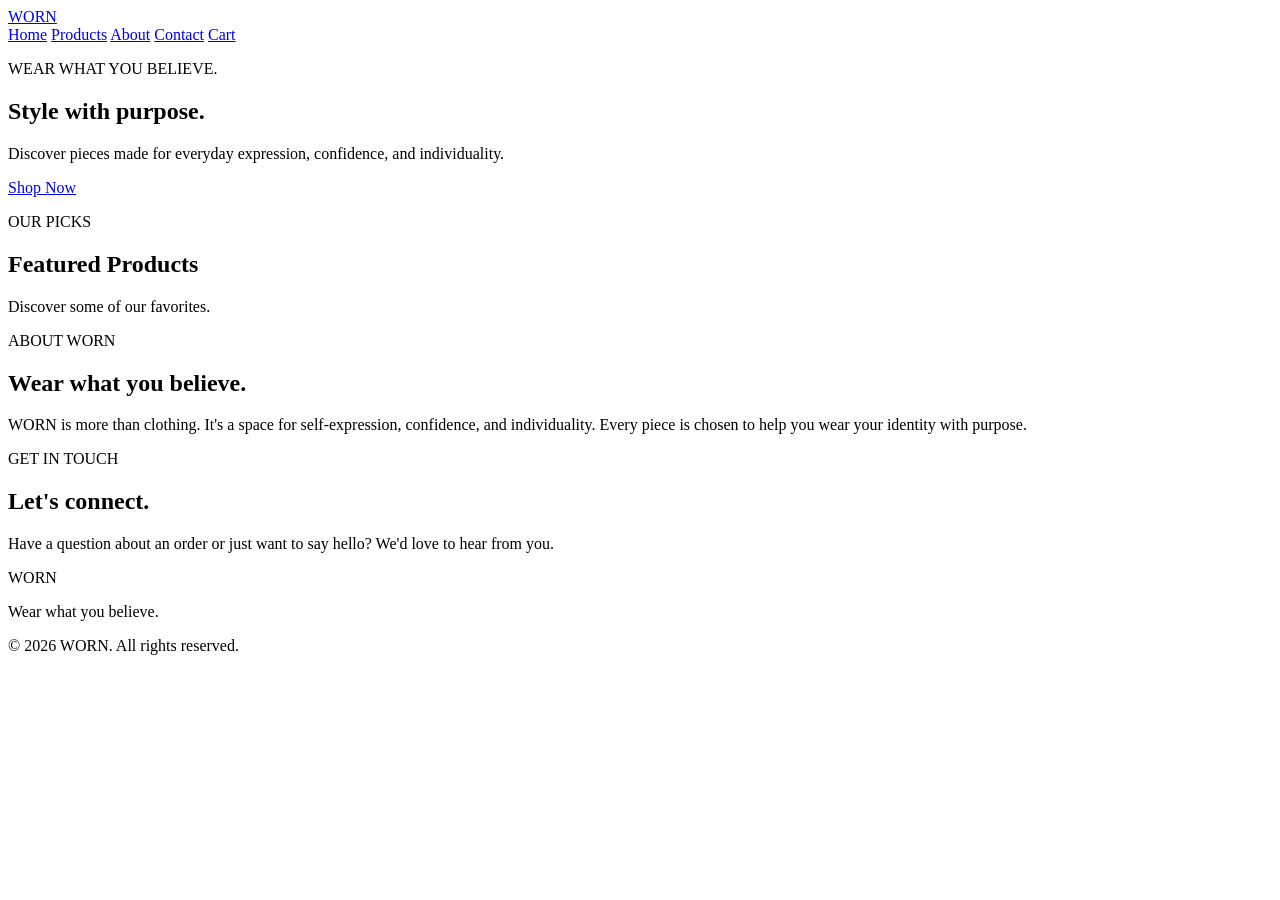
==== index.html @ 9733e0d6 "Build homepage structure" ====
<!DOCTYPE html>
<html lang="en">
<head>
    <meta charset="UTF-8">
    <meta name="viewport" content="width=device-width, initial-scale=1.0">
    <title>WORN</title>
</head>
<body>
    
    <!-- Nav bar -->
     <nav>
        <a href="index.html">WORN</a>

        <div>
            <a href="index.html">Home</a>
            <a href="products.html">Products</a>
            <a href="#about">About</a>
            <a href="#contact">Contact</a>
            <a href="cart.html">Cart</a>
        </div>
     </nav>

     <!-- intro -->
      <section class="hero">
        <div class="hero-content">
            <p>WEAR WHAT YOU BELIEVE.</p>
            <h1>Style with purpose.</h1>
            <p>Discover pieces made for everyday expression, confidence, and individuality.</p>
            <a href="products.html">Shop Now</a>
        </div>
      </section>

      <!-- featured products -->
       <section class="featured-products">
        <div class="section-heading">
            <p>OUR PICKS</p>
            <h2>Featured Products</h2>
            <p>Discover some of our favorites.</p>
        </div>

        <div id="featured-products-container">
            <!-- js works here -->
        </div>
       </section>

       <!-- about -->
        <section id="about" class="about">
            <div class="about-content">
                <p>ABOUT WORN</p>
                <h2>Wear what you believe.</h2>
                <p>
                    WORN is more than clothing. It's a space for self-expression, confidence, and individuality.
                     Every piece is chosen to help you wear your identity with purpose.
                </p>
            </div>
        </section>

        <!-- Contact info -->
         <section id="contact" class="contact">
            <div class="contact-info">
                <p>GET IN TOUCH</p>
                <h2>Let's connect.</h2>
                <p>
                    Have a question about an order or just want to say hello?
                    We'd love to hear from you.
                </p>
            </div>
         </section>

         <!-- footer -->
          <footer>
            <p>WORN</p>
            <p>Wear what you believe.</p>
            <p>&copy; 2026 WORN. All rights reserved.</p>
          </footer>
</body>
</html>
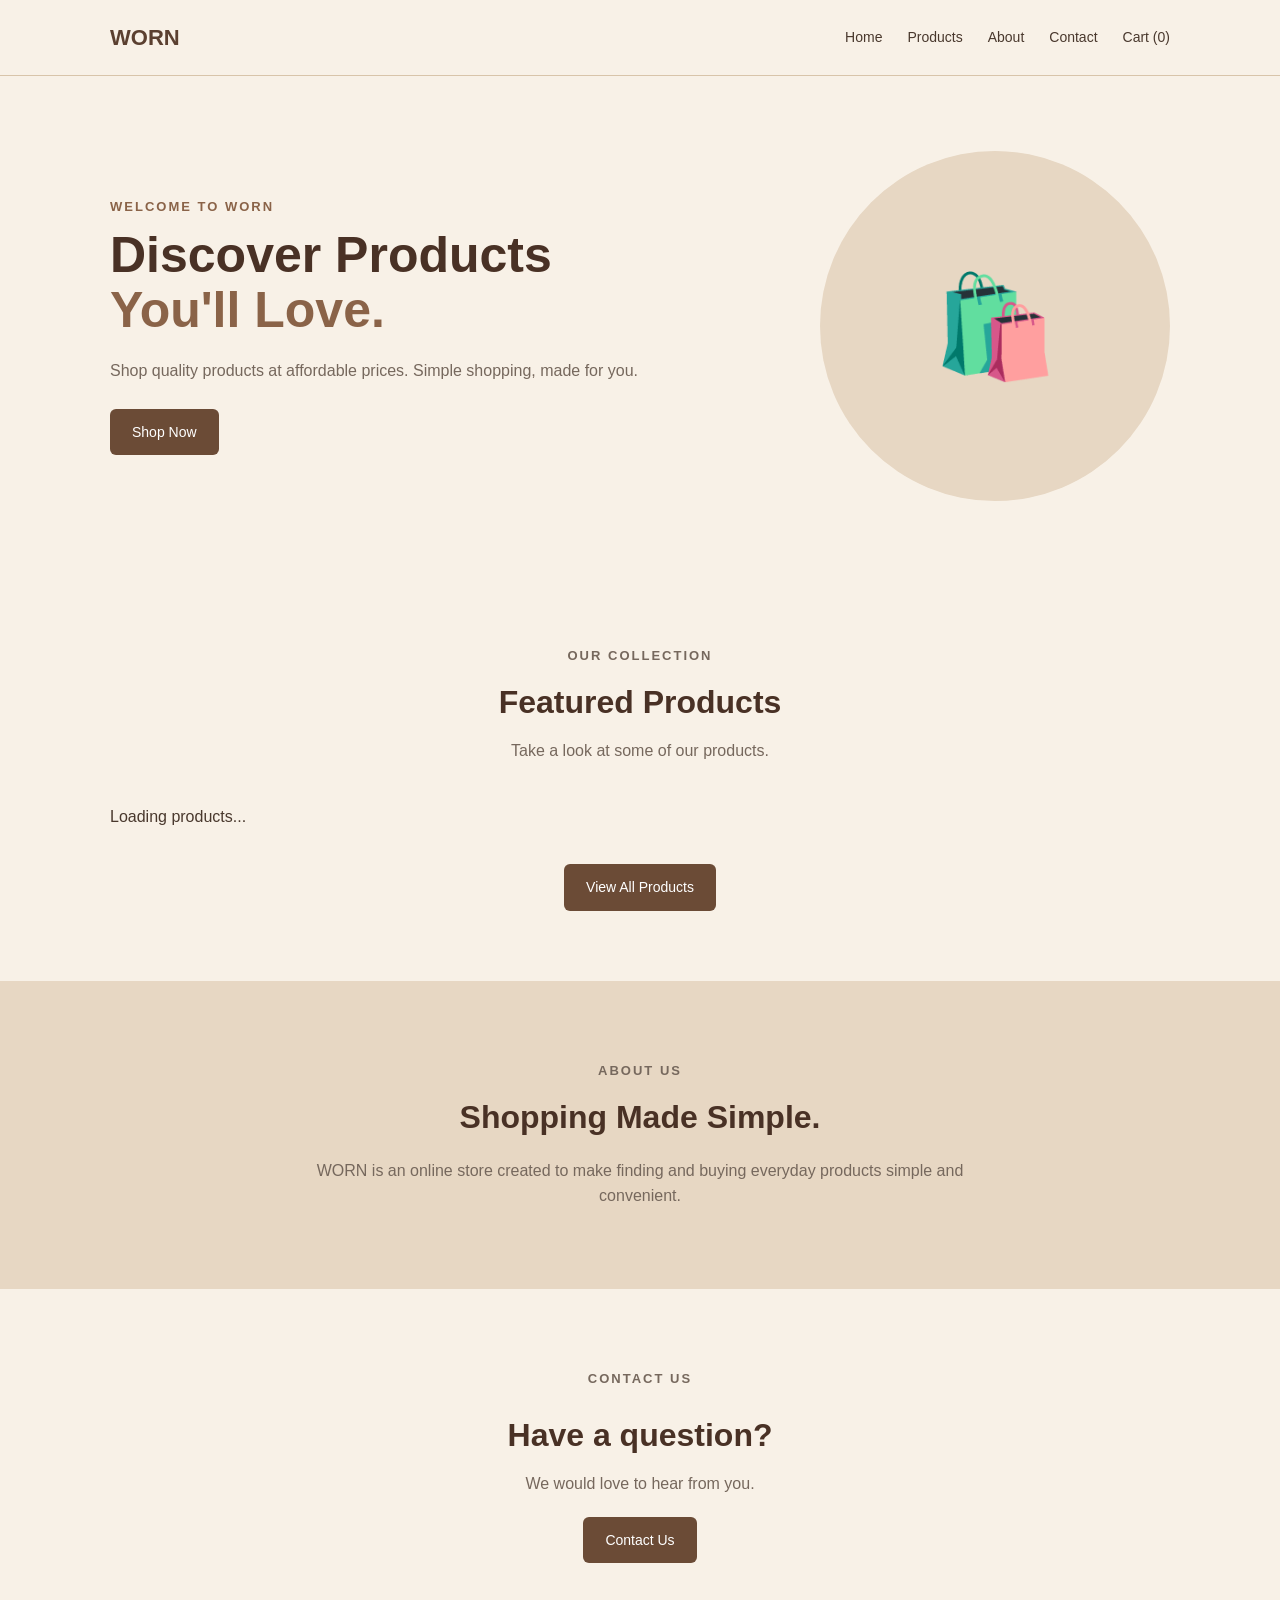
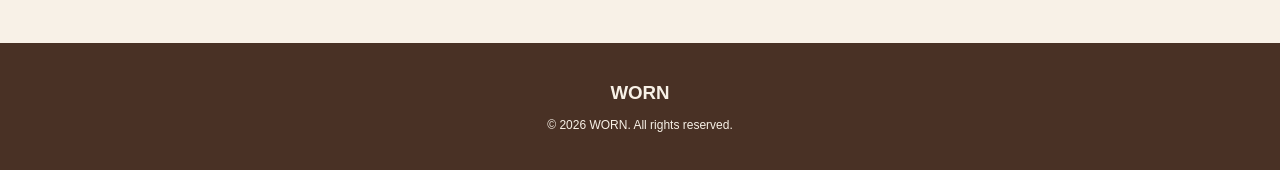
==== commit 3d5c6302: "project" ====
--- a/index.html
+++ b/index.html
@@ -1,77 +1,180 @@
+<!-- homepage -->
 <!DOCTYPE html>
 <html lang="en">
+
 <head>
     <meta charset="UTF-8">
     <meta name="viewport" content="width=device-width, initial-scale=1.0">
-    <title>WORN</title>
+
+    <title>WORN| Home</title>
+
+    <!-- This is the small icon shown in the browser tab -->
+    <link rel="icon" href="images/logo.png">
+
+    <!-- Our CSS file -->
+    <link rel="stylesheet" href="css/style.css">
 </head>
+
 <body>
-    
-    <!-- Nav bar -->
-     <nav>
-        <a href="index.html">WORN</a>
 
-        <div>
-            <a href="index.html">Home</a>
-            <a href="products.html">Products</a>
-            <a href="#about">About</a>
-            <a href="#contact">Contact</a>
-            <a href="cart.html">Cart</a>
-        </div>
-     </nav>
+    <!-- ================= NAVIGATION ================= -->
 
-     <!-- intro -->
-      <section class="hero">
-        <div class="hero-content">
-            <p>WEAR WHAT YOU BELIEVE.</p>
-            <h1>Style with purpose.</h1>
-            <p>Discover pieces made for everyday expression, confidence, and individuality.</p>
-            <a href="products.html">Shop Now</a>
-        </div>
-      </section>
+    <header>
+        <nav class="navbar">
 
-      <!-- featured products -->
-       <section class="featured-products">
-        <div class="section-heading">
-            <p>OUR PICKS</p>
-            <h2>Featured Products</h2>
-            <p>Discover some of our favorites.</p>
+            <!-- Website logo -->
+            <a href="index.html" class="logo">
+                WORN
+            </a>
+
+            <!-- Navigation links -->
+            <div class="nav-links">
+
+                <a href="index.html">Home</a>
+
+                <a href="products.html">Products</a>
+
+                <a href="#about">About</a>
+
+                <a href="#contact">Contact</a>
+
+                <a href="cart.html">
+                    Cart (<span id="cart-count">0</span>)
+                </a>
+
+            </div>
+
+        </nav>
+    </header>
+
+
+    <!-- ================= HERO SECTION ================= -->
+
+    <section class="hero">
+
+        <div class="hero-text">
+
+            <p class="small-text">WELCOME TO WORN</p>
+
+            <h1>
+                Discover Products
+                <span>You'll Love.</span>
+            </h1>
+
+            <p>
+                Shop quality products at affordable prices.
+                Simple shopping, made for you.
+            </p>
+
+            <!-- This button takes the user to the products page -->
+            <a href="products.html" class="button">
+                Shop Now
+            </a>
+
         </div>
 
-        <div id="featured-products-container">
-            <!-- js works here -->
+
+        <!-- Simple hero visual instead of downloading a photo -->
+        <div class="hero-box">
+            <div class="shopping-icon">
+                🛍️
+            </div>
         </div>
-       </section>
 
-       <!-- about -->
-        <section id="about" class="about">
-            <div class="about-content">
-                <p>ABOUT WORN</p>
-                <h2>Wear what you believe.</h2>
-                <p>
-                    WORN is more than clothing. It's a space for self-expression, confidence, and individuality.
-                     Every piece is chosen to help you wear your identity with purpose.
-                </p>
-            </div>
-        </section>
+    </section>
 
-        <!-- Contact info -->
-         <section id="contact" class="contact">
-            <div class="contact-info">
-                <p>GET IN TOUCH</p>
-                <h2>Let's connect.</h2>
-                <p>
-                    Have a question about an order or just want to say hello?
-                    We'd love to hear from you.
-                </p>
-            </div>
-         </section>
 
-         <!-- footer -->
-          <footer>
-            <p>WORN</p>
-            <p>Wear what you believe.</p>
-            <p>&copy; 2026 WORN. All rights reserved.</p>
-          </footer>
+    <!-- ================= FEATURED PRODUCTS ================= -->
+
+    <section class="section">
+
+        <div class="section-title">
+
+            <p class="small-text">OUR COLLECTION</p>
+
+            <h2>Featured Products</h2>
+
+            <p>
+                Take a look at some of our products.
+            </p>
+
+        </div>
+
+
+        <!-- JavaScript will put products inside this div -->
+        <div id="featured-products" class="product-grid">
+
+            <p>Loading products...</p>
+
+        </div>
+
+
+        <div class="center">
+
+            <a href="products.html" class="button">
+                View All Products
+            </a>
+
+        </div>
+
+    </section>
+
+
+    <!-- ================= ABOUT ================= -->
+
+    <section id="about" class="about-section">
+
+        <div class="about-content">
+
+            <p class="small-text">ABOUT US</p>
+
+            <h2>Shopping Made Simple.</h2>
+
+            <p>
+                WORN is an online store created to make
+                finding and buying everyday products simple
+                and convenient.
+            </p>
+
+        </div>
+
+    </section>
+
+
+    <!-- ================= CONTACT ================= -->
+
+    <section id="contact" class="contact-section">
+
+        <p class="small-text">CONTACT US</p>
+
+        <h2>Have a question?</h2>
+
+        <p>
+            We would love to hear from you.
+        </p>
+
+        <a href="mailto:worn@example.com" class="button">
+            Contact Us
+        </a>
+
+    </section>
+
+
+    <!-- ================= FOOTER ================= -->
+
+    <footer>
+
+        <h3>WORN</h3>
+
+        <p>
+            © 2026 WORN. All rights reserved.
+        </p>
+
+    </footer>
+
+
+    <!-- JavaScript -->
+    <script src="js/main.js"></script>
 </body>
+
 </html>
--- a/css/style.css
+++ b/css/style.css
@@ -0,0 +1,850 @@
+
+
+/* ================= BASIC RESET ================= */
+
+* {
+    margin: 0;
+    padding: 0;
+    box-sizing: border-box;
+}
+
+
+/* ================= BODY ================= */
+
+body {
+    font-family: Arial, sans-serif;
+    background-color: #f8f1e7;
+    color: #49382d;
+    line-height: 1.6;
+}
+
+
+/* Remove underline from links */
+
+a {
+    text-decoration: none;
+    color: inherit;
+}
+
+
+/* ================= NAVBAR ================= */
+
+header {
+    background-color: #f8f1e7;
+    border-bottom: 1px solid #d8c4aa;
+}
+
+.navbar {
+    max-width: 1100px;
+    margin: auto;
+    padding: 20px;
+    
+    display: flex;
+    justify-content: space-between;
+    align-items: center;
+}
+
+
+/* Logo */
+
+.logo {
+    font-size: 22px;
+    font-weight: bold;
+    color: #5b4030;
+}
+
+
+/* Navigation */
+
+.nav-links {
+    display: flex;
+    gap: 25px;
+}
+
+.nav-links a {
+    font-size: 14px;
+}
+
+.nav-links a:hover {
+    color: #8a6348;
+}
+
+
+/* ================= BUTTON ================= */
+
+.button {
+    display: inline-block;
+    background-color: #6b4b36;
+    color: white;
+    padding: 12px 22px;
+    border-radius: 6px;
+    border: none;
+    cursor: pointer;
+    font-size: 14px;
+}
+
+.button:hover {
+    background-color: #493125;
+}
+
+
+/* ================= HERO ================= */
+
+.hero {
+    max-width: 1100px;
+    margin: auto;
+    min-height: 500px;
+    padding: 70px 20px;
+
+    display: flex;
+    justify-content: space-between;
+    align-items: center;
+    gap: 50px;
+}
+
+.hero-text {
+    max-width: 550px;
+}
+
+.small-text {
+    color: #8a6348;
+    font-size: 13px;
+    font-weight: bold;
+    letter-spacing: 2px;
+    margin-bottom: 10px;
+}
+
+.hero h1 {
+    font-size: 50px;
+    line-height: 1.1;
+    color: #493125;
+    margin-bottom: 20px;
+}
+
+.hero h1 span {
+    color: #8a6348;
+}
+
+.hero-text > p:not(.small-text) {
+    color: #76685d;
+    margin-bottom: 25px;
+}
+
+
+/* Hero visual */
+
+.hero-box {
+    width: 350px;
+    height: 350px;
+    background-color: #e7d7c3;
+    border-radius: 50%;
+
+    display: flex;
+    justify-content: center;
+    align-items: center;
+}
+
+.shopping-icon {
+    font-size: 100px;
+}
+
+
+/* ================= SECTIONS ================= */
+
+.section {
+    max-width: 1100px;
+    margin: auto;
+    padding: 70px 20px;
+}
+
+.section-title {
+    text-align: center;
+    margin-bottom: 40px;
+}
+
+.section-title h1,
+.section-title h2 {
+    color: #493125;
+    margin-bottom: 10px;
+}
+
+.section-title h1 {
+    font-size: 38px;
+}
+
+.section-title h2 {
+    font-size: 32px;
+}
+
+.section-title p {
+    color: #76685d;
+}
+
+
+/* Center buttons */
+
+.center {
+    text-align: center;
+    margin-top: 35px;
+}
+
+
+/* ================= PRODUCT GRID ================= */
+
+.product-grid {
+    display: grid;
+    grid-template-columns: repeat(4, 1fr);
+    gap: 20px;
+}
+
+
+/* ================= PRODUCT CARD ================= */
+
+.product-card {
+    background-color: white;
+    border: 1px solid #dfd1c0;
+    border-radius: 10px;
+    overflow: hidden;
+}
+
+.product-card:hover {
+    box-shadow: 0 5px 15px rgba(0, 0, 0, 0.1);
+}
+
+
+.product-card img {
+    width: 100%;
+    height: 220px;
+    object-fit: contain;
+    background-color: #eee2d2;
+}
+
+
+.product-info {
+    padding: 15px;
+}
+
+
+.product-category {
+    color: #8a6348;
+    font-size: 12px;
+}
+
+
+.product-title {
+    font-size: 16px;
+    color: #493125;
+    margin: 7px 0;
+}
+
+
+.product-price {
+    color: #6b4b36;
+    font-size: 18px;
+    font-weight: bold;
+}
+
+
+.product-rating {
+    font-size: 13px;
+    margin: 7px 0;
+}
+
+
+.product-buttons {
+    display: flex;
+    gap: 8px;
+    margin-top: 12px;
+}
+
+
+.product-buttons a,
+.product-buttons button {
+    flex: 1;
+    padding: 8px;
+    border-radius: 5px;
+    text-align: center;
+    font-size: 12px;
+    cursor: pointer;
+}
+
+
+.details-button {
+    background-color: #e7d7c3;
+    color: #493125;
+}
+
+
+.add-button {
+    background-color: #6b4b36;
+    color: white;
+    border: none;
+}
+
+
+.add-button:hover {
+    background-color: #493125;
+}
+
+
+/* ================= PAGE HEADER ================= */
+
+.page-header {
+    text-align: center;
+    background-color: #e7d7c3;
+    padding: 60px 20px;
+}
+
+.page-header h1 {
+    color: #493125;
+    font-size: 40px;
+}
+
+
+/* ================= SEARCH AND FILTER ================= */
+
+.filters {
+    max-width: 1100px;
+    margin: 40px auto;
+    padding: 0 20px;
+
+    display: grid;
+    grid-template-columns: 2fr 1fr 1fr;
+    gap: 20px;
+}
+
+
+.filters label {
+    display: block;
+    font-weight: bold;
+    font-size: 13px;
+    margin-bottom: 7px;
+}
+
+
+.filters input,
+.filters select {
+    width: 100%;
+    padding: 12px;
+
+    border: 1px solid #d8c4aa;
+    border-radius: 6px;
+
+    background-color: white;
+}
+
+
+.filters input:focus,
+.filters select:focus {
+    outline: none;
+    border-color: #6b4b36;
+}
+
+
+/* ================= PRODUCT DETAILS ================= */
+
+.product-details {
+    display: grid;
+    grid-template-columns: 1fr 1fr;
+    gap: 50px;
+    align-items: center;
+}
+
+
+.product-details img {
+    width: 100%;
+    height: 500px;
+    object-fit: contain;
+    background-color: #e7d7c3;
+    border-radius: 10px;
+}
+
+
+.product-details h1 {
+    color: #493125;
+    font-size: 38px;
+    margin: 10px 0;
+}
+
+
+.details-price {
+    color: #6b4b36;
+    font-size: 28px;
+    font-weight: bold;
+    margin: 15px 0;
+}
+
+
+.details-description {
+    color: #76685d;
+    margin: 20px 0;
+}
+
+
+.quantity {
+    display: flex;
+    align-items: center;
+    gap: 15px;
+    margin: 25px 0;
+}
+
+
+.quantity button {
+    width: 35px;
+    height: 35px;
+    border: none;
+    background-color: #e7d7c3;
+    cursor: pointer;
+    border-radius: 5px;
+}
+
+
+.quantity span {
+    font-weight: bold;
+}
+
+
+/* ================= CART ================= */
+
+.cart-item {
+    background-color: white;
+    border: 1px solid #dfd1c0;
+    border-radius: 10px;
+
+    padding: 15px;
+    margin-bottom: 15px;
+
+    display: grid;
+    grid-template-columns: 90px 1fr auto auto auto;
+    gap: 20px;
+    align-items: center;
+}
+
+
+.cart-item img {
+    width: 80px;
+    height: 80px;
+    object-fit: contain;
+    background-color: #e7d7c3;
+}
+
+
+.cart-item h3 {
+    color: #493125;
+    font-size: 15px;
+}
+
+
+.cart-price {
+    color: #6b4b36;
+    font-weight: bold;
+}
+
+
+.cart-quantity {
+    display: flex;
+    align-items: center;
+    gap: 8px;
+}
+
+
+.cart-quantity button {
+    width: 28px;
+    height: 28px;
+    border: none;
+    background-color: #e7d7c3;
+    cursor: pointer;
+}
+
+
+.remove-button {
+    border: none;
+    background: none;
+    color: #a04f42;
+    cursor: pointer;
+}
+
+
+.cart-summary {
+    background-color: #e7d7c3;
+    padding: 25px;
+    border-radius: 10px;
+    text-align: right;
+}
+
+
+.cart-summary h2 {
+    color: #493125;
+    margin-bottom: 15px;
+}
+
+
+.empty-cart {
+    text-align: center;
+    background-color: white;
+    padding: 60px 20px;
+    border-radius: 10px;
+}
+
+
+.empty-cart h2 {
+    margin-bottom: 15px;
+}
+
+
+/* ================= CHECKOUT ================= */
+
+.checkout-page {
+    max-width: 1100px;
+    margin: auto;
+    padding: 60px 20px;
+}
+
+
+.checkout-layout {
+    display: grid;
+    grid-template-columns: 2fr 1fr;
+    gap: 30px;
+}
+
+
+#checkout-form {
+    background-color: white;
+    padding: 30px;
+    border-radius: 10px;
+    border: 1px solid #dfd1c0;
+}
+
+
+.form-section {
+    border-bottom: 1px solid #dfd1c0;
+    padding-bottom: 25px;
+    margin-bottom: 25px;
+}
+
+
+.form-section h2 {
+    color: #493125;
+    margin-bottom: 5px;
+}
+
+
+.form-description {
+    color: #76685d;
+    font-size: 13px;
+    margin-bottom: 20px;
+}
+
+
+.form-section label {
+    display: block;
+    font-size: 13px;
+    font-weight: bold;
+    margin-top: 15px;
+    margin-bottom: 6px;
+}
+
+
+.form-section input[type="text"],
+.form-section input[type="email"],
+.form-section input[type="tel"] {
+    width: 100%;
+    padding: 12px;
+
+    border: 1px solid #d8c4aa;
+    border-radius: 6px;
+}
+
+
+.form-section input:focus {
+    outline: none;
+    border-color: #6b4b36;
+}
+
+
+.form-section small {
+    display: block;
+    color: #a04f42;
+    margin-top: 5px;
+}
+
+
+.payment-option {
+    font-weight: normal !important;
+    display: block;
+    padding: 10px;
+    background-color: #f8f1e7;
+    border-radius: 5px;
+}
+
+
+.payment-option input {
+    margin-right: 8px;
+}
+
+
+/* ================= ORDER SUMMARY ================= */
+
+.order-summary {
+    background-color: #e7d7c3;
+    padding: 25px;
+    border-radius: 10px;
+    height: fit-content;
+}
+
+
+.order-summary h2 {
+    color: #493125;
+    margin-bottom: 20px;
+}
+
+
+.summary-item {
+    display: flex;
+    justify-content: space-between;
+    padding: 10px 0;
+    border-bottom: 1px solid #d8c4aa;
+    font-size: 13px;
+}
+
+
+.summary-total {
+    display: flex;
+    justify-content: space-between;
+    font-weight: bold;
+    font-size: 20px;
+    margin-top: 20px;
+    color: #493125;
+}
+
+
+/* ================= CONFIRMATION ================= */
+
+.confirmation {
+    background-color: white;
+    max-width: 600px;
+    margin: 40px auto;
+    padding: 40px;
+    text-align: center;
+    border-radius: 10px;
+    border: 1px solid #dfd1c0;
+
+    display: none;
+}
+
+
+.confirmation.show {
+    display: block;
+}
+
+
+.success-icon {
+    width: 60px;
+    height: 60px;
+    margin: auto auto 15px;
+
+    background-color: #d8c4aa;
+    border-radius: 50%;
+
+    display: flex;
+    justify-content: center;
+    align-items: center;
+
+    font-size: 30px;
+}
+
+
+.confirmation h2 {
+    color: #493125;
+    margin-bottom: 10px;
+}
+
+
+.confirmation p {
+    color: #76685d;
+    margin-bottom: 10px;
+}
+
+
+/* ================= ABOUT ================= */
+
+.about-section {
+    background-color: #e7d7c3;
+    padding: 80px 20px;
+    text-align: center;
+}
+
+
+.about-content {
+    max-width: 650px;
+    margin: auto;
+}
+
+
+.about-content h2 {
+    color: #493125;
+    font-size: 32px;
+    margin-bottom: 15px;
+}
+
+
+.about-content p {
+    color: #76685d;
+}
+
+
+/* ================= CONTACT ================= */
+
+.contact-section {
+    text-align: center;
+    padding: 80px 20px;
+}
+
+
+.contact-section h2 {
+    color: #493125;
+    font-size: 32px;
+    margin-bottom: 10px;
+}
+
+
+.contact-section p {
+    color: #76685d;
+    margin-bottom: 20px;
+}
+
+
+/* ================= FOOTER ================= */
+
+footer {
+    background-color: #493125;
+    color: #f8f1e7;
+    text-align: center;
+    padding: 35px 20px;
+}
+
+
+footer h3 {
+    margin-bottom: 8px;
+}
+
+
+footer p {
+    font-size: 12px;
+}
+
+
+/* =====================================================
+   RESPONSIVE DESIGN
+   This changes the layout on smaller screens.
+   ===================================================== */
+
+
+/* TABLET */
+
+@media (max-width: 900px) {
+
+    .product-grid {
+        grid-template-columns: repeat(2, 1fr);
+    }
+
+
+    .hero h1 {
+        font-size: 40px;
+    }
+
+
+    .hero-box {
+        width: 280px;
+        height: 280px;
+    }
+
+
+    .checkout-layout {
+        grid-template-columns: 1fr;
+    }
+
+}
+
+
+/* MOBILE */
+
+@media (max-width: 600px) {
+
+    .navbar {
+        flex-direction: column;
+        gap: 15px;
+    }
+
+
+    .nav-links {
+        flex-wrap: wrap;
+        justify-content: center;
+        gap: 12px;
+    }
+
+
+    .hero {
+        flex-direction: column;
+        text-align: center;
+        padding: 50px 20px;
+    }
+
+
+    .hero h1 {
+        font-size: 35px;
+    }
+
+
+    .hero-box {
+        width: 230px;
+        height: 230px;
+    }
+
+
+    .shopping-icon {
+        font-size: 70px;
+    }
+
+
+    .product-grid {
+        grid-template-columns: 1fr;
+    }
+
+
+    .filters {
+        grid-template-columns: 1fr;
+    }
+
+
+    .product-details {
+        grid-template-columns: 1fr;
+    }
+
+
+    .product-details img {
+        height: 350px;
+    }
+
+
+    .cart-item {
+        grid-template-columns: 70px 1fr;
+    }
+
+
+    .cart-item img {
+        width: 60px;
+        height: 60px;
+    }
+
+
+    .checkout-page {
+        padding: 40px 15px;
+    }
+
+
+    #checkout-form {
+        padding: 20px;
+    }
+
+}
